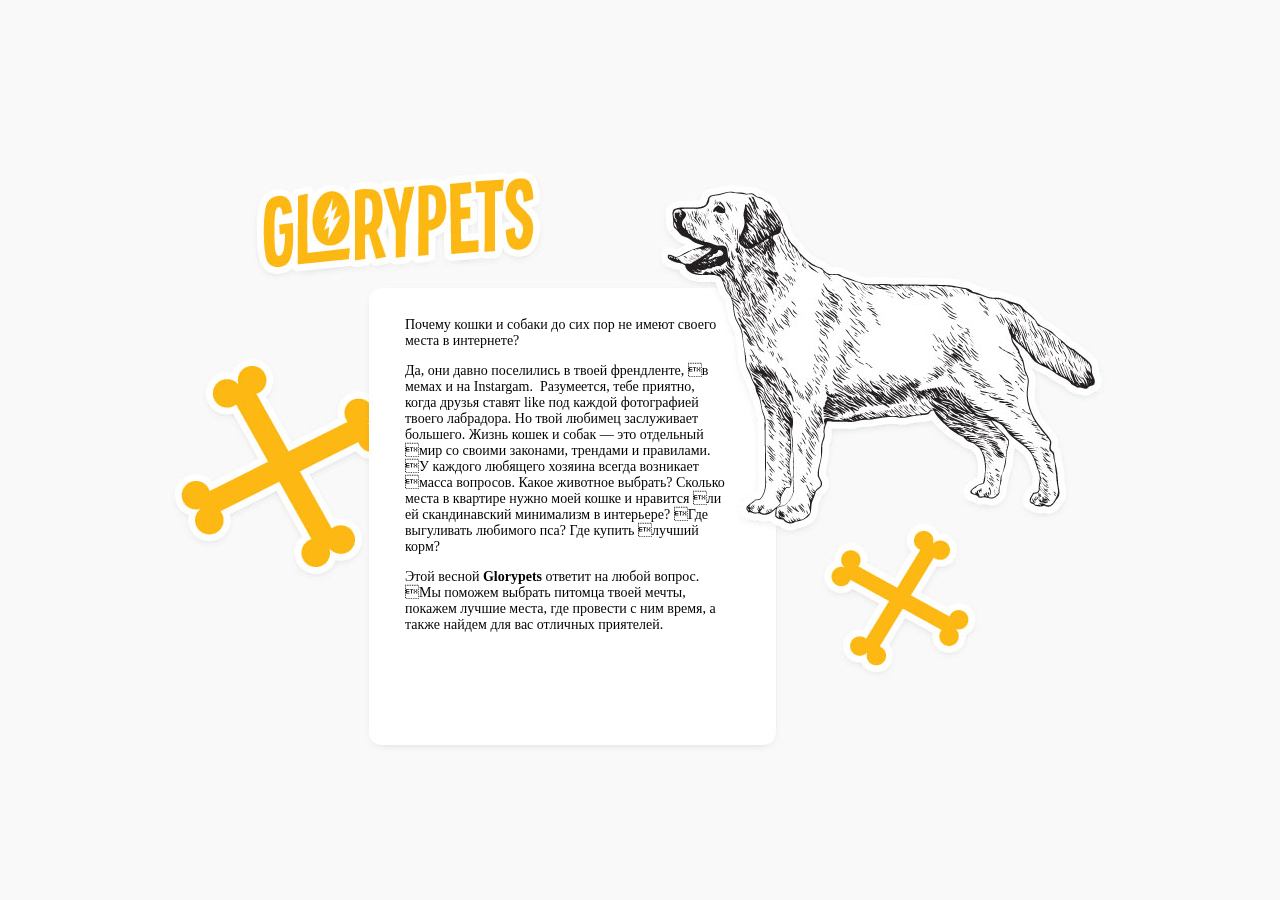
==== landing/index.html @ 7da435bf "Added landing page" ====
<!DOCTYPE html>
<html>
    <head>
        <title>Glorypets.ru</title>
        <meta http-equiv="Content-Type" content="text/html; charset=UTF-8">

        <style>

            body{
                background-color:#f9f9f9;
                font-family:"Arial";
                font-size:14px;
            }

            h1{
                color:orange;
                text-align:center;
            }

            #main{



                font-family:"Arial";
                font-size:14px;
            }

            .bgimg{

                position: fixed;
                top: 50%;
                left: 50%;

                margin-top: -313px;
                margin-left: -475px;

                background-image: url('landing.jpg');
                background-repeat: no-repeat;
                width: 950px;
                height: 626px;

            }

            .mtext{

                width: 320px;
                height:380px;
                font-family: "PT Sans";
                font-size: 14px;
                
                margin-left: 240px;
                margin-top: 180px;

            }

        </style>

    </head>

    <body>
        <div id="main">

            <div class="bgimg">
                <div class="mtext">
                    <p>Почему кошки и собаки до сих пор не имеют своего места в интернете?</p>

                    <p>Да, они давно поселились в твоей френдленте, в мемах и на Instargam.  Разумеется, тебе приятно, когда друзья ставят like под каждой фотографией твоего лабрадора. Но твой любимец заслуживает большего. Жизнь кошек и собак — это отдельный мир со своими законами, трендами и правилами. У каждого любящего хозяина всегда возникает масса вопросов. Какое животное выбрать? Сколько места в квартире нужно моей кошке и нравится ли ей скандинавский минимализм в интерьере? Где выгуливать любимого пса? Где купить лучший корм?</p>

                    <p>Этой весной <strong>Glorypets</strong> ответит на любой вопрос. Мы поможем выбрать питомца твоей мечты, покажем лучшие места, где провести с ним время, а также найдем для вас отличных приятелей.</p>
                </div>
            </div>

        </div>
    </body>
</html>
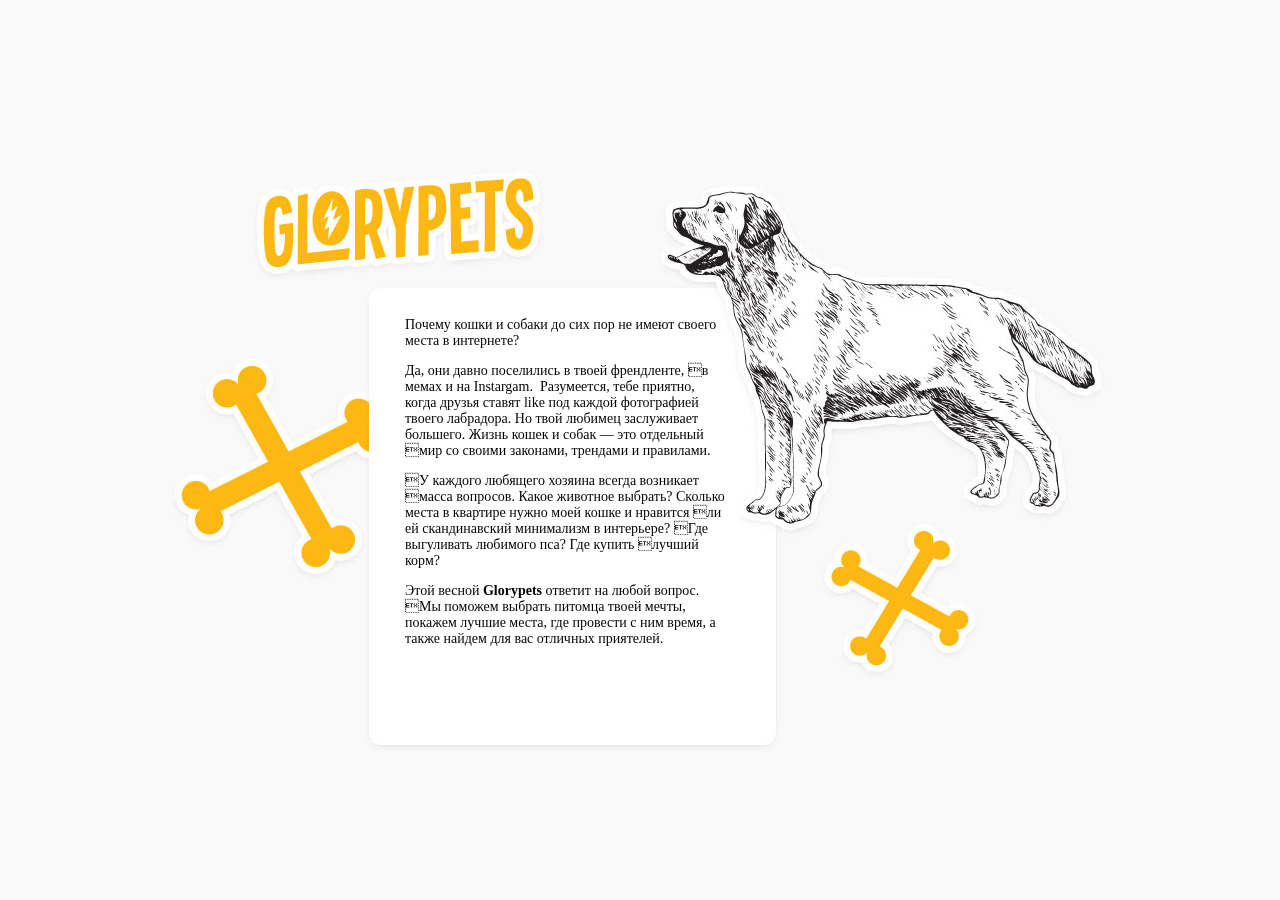
==== commit 801576de: "Landing page spelling fix" ====
--- a/landing/index.html
+++ b/landing/index.html
@@ -64,7 +64,7 @@
                 <div class="mtext">
                     <p>Почему кошки и собаки до сих пор не имеют своего места в интернете?</p>
 
-                    <p>Да, они давно поселились в твоей френдленте, в мемах и на Instargam.  Разумеется, тебе приятно, когда друзья ставят like под каждой фотографией твоего лабрадора. Но твой любимец заслуживает большего. Жизнь кошек и собак — это отдельный мир со своими законами, трендами и правилами. У каждого любящего хозяина всегда возникает масса вопросов. Какое животное выбрать? Сколько места в квартире нужно моей кошке и нравится ли ей скандинавский минимализм в интерьере? Где выгуливать любимого пса? Где купить лучший корм?</p>
+                    <p>Да, они давно поселились в твоей френдленте, в мемах и на Instargam.  Разумеется, тебе приятно, когда друзья ставят like под каждой фотографией твоего лабрадора. Но твой любимец заслуживает большего. Жизнь кошек и собак — это отдельный мир со своими законами, трендами и правилами.</p><p> У каждого любящего хозяина всегда возникает масса вопросов. Какое животное выбрать? Сколько места в квартире нужно моей кошке и нравится ли ей скандинавский минимализм в интерьере? Где выгуливать любимого пса? Где купить лучший корм?</p>
 
                     <p>Этой весной <strong>Glorypets</strong> ответит на любой вопрос. Мы поможем выбрать питомца твоей мечты, покажем лучшие места, где провести с ним время, а также найдем для вас отличных приятелей.</p>
                 </div>
